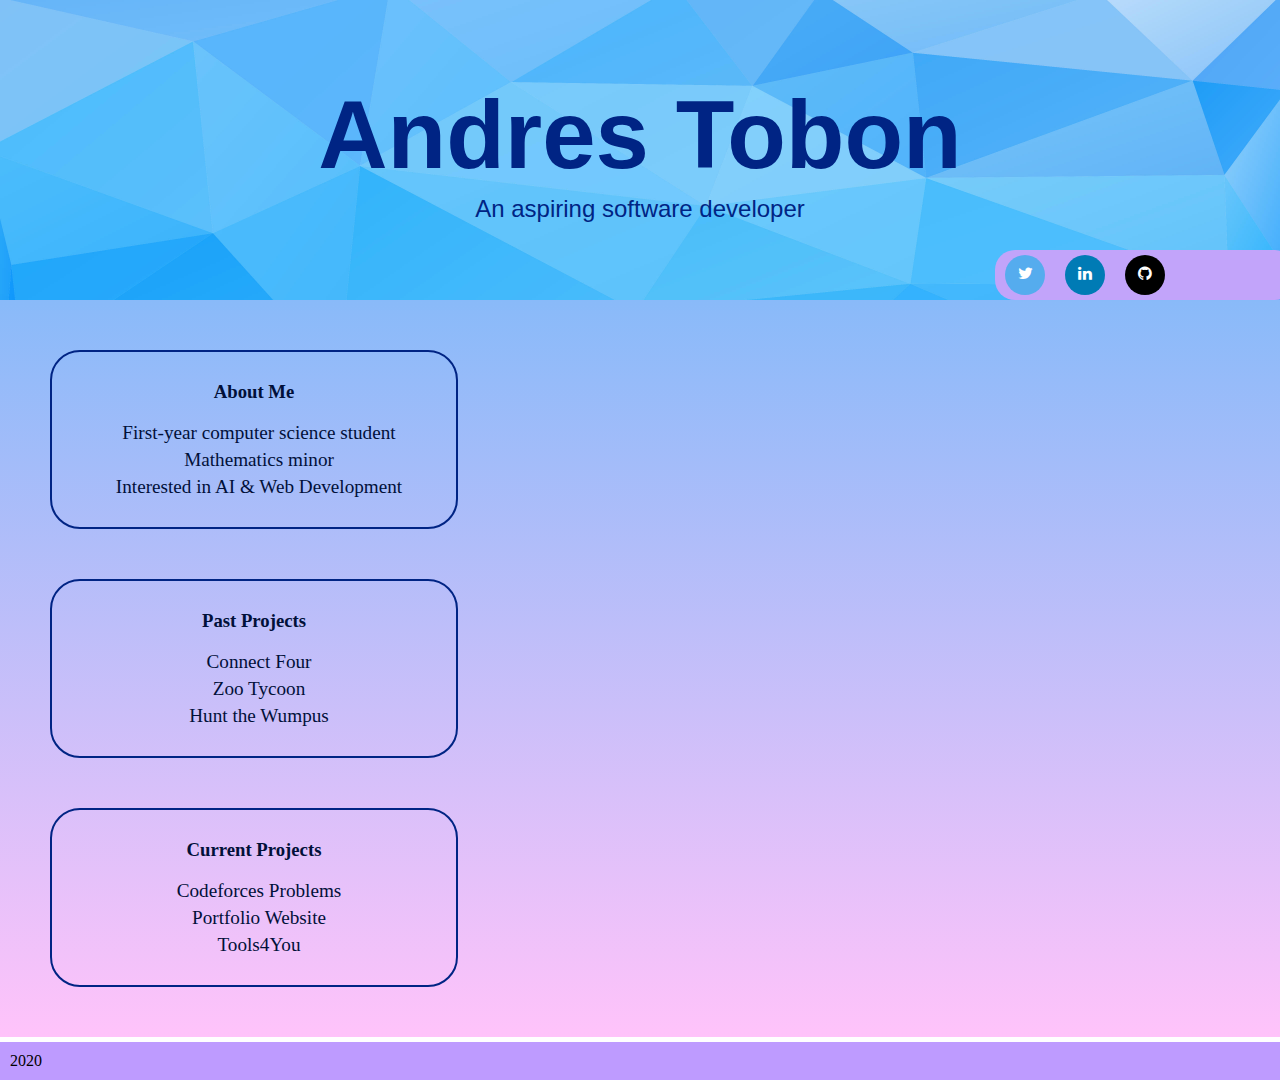
==== home.html @ 0667b895 "Revamped the website from scratch! This is what I have so far!" ====
<!DOCTYPE html>
<html>
    <head>
        <title>Andres Tobon</title>
        <link href="styling.css" rel="stylesheet">
        <link rel="stylesheet" href="https://cdnjs.cloudflare.com/ajax/libs/font-awesome/4.7.0/css/font-awesome.min.css">
        <script src="index.js"></script>
    </head>
    <body>
        <div id="home-header">
            <h1 class="home-title" id="title-name">Andres Tobon</h1>
            <p class="home-title" id="subtitle-name">An aspiring software developer</p>
            <div class="social-media-links">
                <a href="https://twitter.com/alwaysl06681154" class="fa fa-twitter" target="_blank"></a>
                <a href="https://www.linkedin.com/in/tobonandres/" class="fa fa-linkedin" target="_blank"></a>
                <a href="https://github.com/andrest50" class="fa fa-github" target="_blank"></a>
            </div>
        </div>
        <div id="background">
            <div id="about-me-container">
                <div class="about-me-box">
                    <h3>About Me</h3>
                    <ul>
                        <li>First-year computer science student</li>
                        <li>Mathematics minor</li>
                        <li>Interested in AI & Web Development</li>
                    </ul>
                </div>
                <div class="about-me-box">
                    <h3>Past Projects</h3>
                    <ul>
                        <li>Connect Four</li>
                        <li>Zoo Tycoon</li>
                        <li>Hunt the Wumpus</li>
                    </ul>
                </div>
                <div class="about-me-box">
                    <h3>Current Projects</h3>
                    <ul>
                        <li>Codeforces Problems</li>
                        <li>Portfolio Website</li>
                        <li>Tools4You</li>
                    </ul>
                </div>
            </div>
        </div>
        <footer>2020</footer>
    </body>
</html>
---- styling.css ----
html, body {
    margin-top: 0px;
    padding-top: 0px;
    margin-left: 0px;
    position: absolute;
    height: 100%;
    width: 100%;
}

#home-header {
    position: absolute;
    width: 100%;
    height: 300px;
    margin-left: 0px;
    margin-top: 0px;
    background-image: url("background-header.jpg");
    background-size: cover;
    margin-bottom: 0px;
}

.home-title {
    color: #002484;
    text-align: center;
    font-family: "Lucida Sans Unicode", "Lucida Grande", sans-serif;
    font-stretch: ultra-expanded;
    padding: 0;
    margin: 0;
}

#title-name {
    font-size: 6em;
    margin-top: 80px;
}

#subtitle-name {
    font-size: 1.5em;
    margin-top: 5px;
}

.social-media-links {
    position: absolute;
    display: flex;
    background-color: #C2A4FA;
    width: 300px;
    height: 50px;
    top: 250px;
    right: -15px;
    border-radius: 20px;
    z-index: 3;
}

.fa {
    padding: 10px;
    font-size: 30px;
    width: 20px;
    text-align: center;
    text-decoration: none;
    margin: 5px 10px;
    border-radius: 100%;
  }

.fa:hover {
    opacity: 0.7;
}

.fa-twitter {
    background: #55ACEE;
    color: white;
}

.fa-github {
    background: black;
    color: white;
}

.fa-linkedin {
    background: #007bb5;
    color: white;
}

#background {
    position: absolute;
    top: 300px;
    width: 100%;
    margin-top: 0px;
    background: linear-gradient(#89BAF9, #FFC3FA);
}

.about-me-container {
    display: inline-flex;
    flex-wrap: nowrap;
    flex-direction: row;
    justify-content: center;
    align-items: baseline;
    align-content: center;
}

.about-me-box {
    flex: none;
    border: 2px #002484 solid;
    border-radius: 30px;
    width: 30%;
    padding: 10px;
    margin: 50px 0px 50px 50px;
}

.about-me-box h3 {
    color: #011039;
    text-align: center;
}

.about-me-box ul{
    color: #011039;
    text-decoration: none;
    text-align: center;
    list-style-type: none;
    margin-left: -30px;
    font-size: 1.2em;
}

.about-me-box ul li {
    margin: 5px;
}

footer {
    position: absolute;
    bottom: -180px;
    width: 100%;
    padding: 10px;
    background-color: #BE9BFF;
}
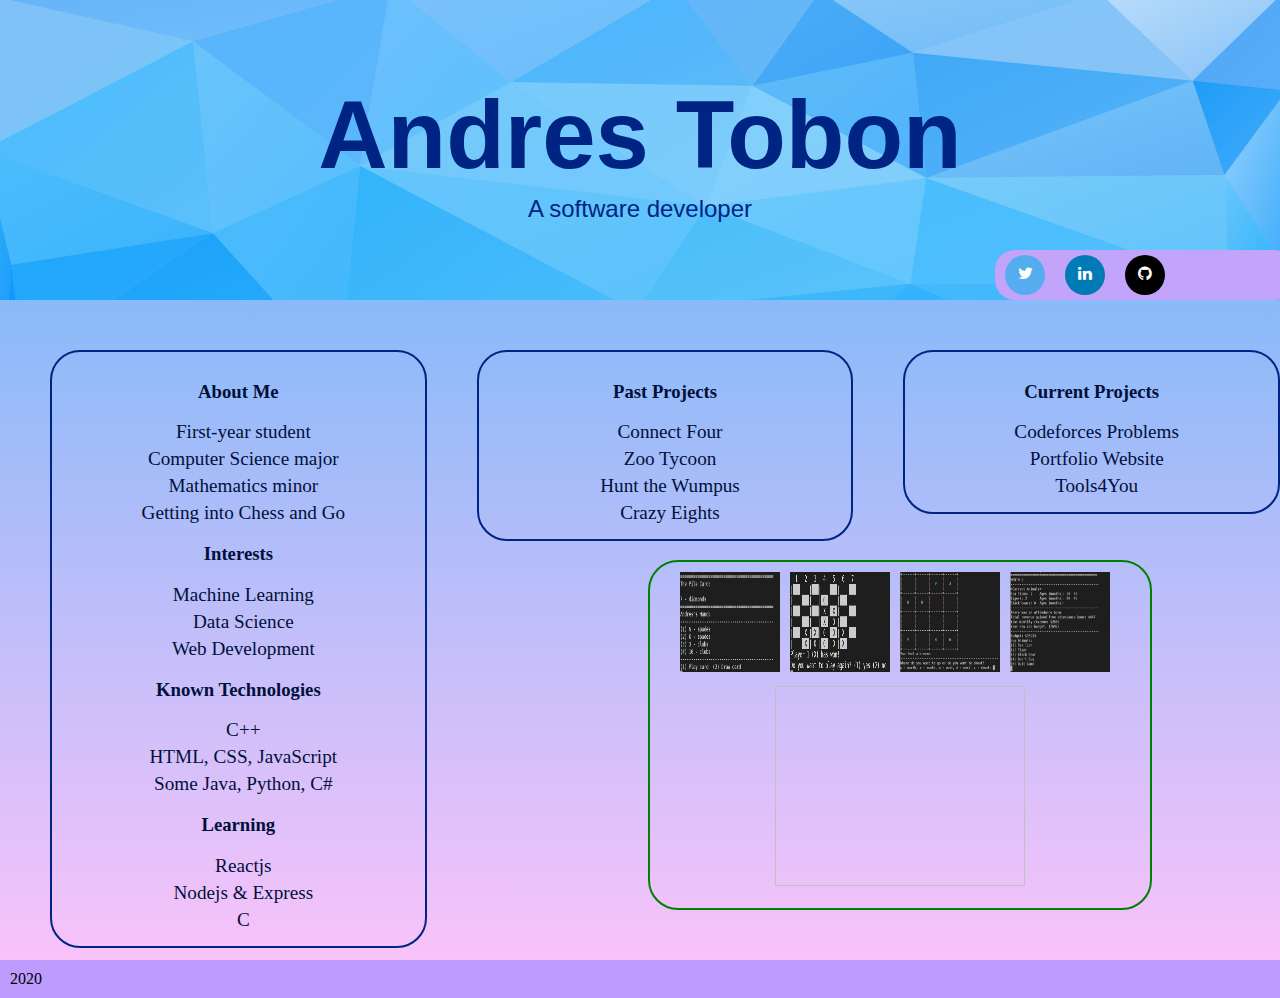
==== commit ac654806: "Updated the website and added a gallery" ====
--- a/home.html
+++ b/home.html
@@ -4,46 +4,87 @@
         <title>Andres Tobon</title>
         <link href="styling.css" rel="stylesheet">
         <link rel="stylesheet" href="https://cdnjs.cloudflare.com/ajax/libs/font-awesome/4.7.0/css/font-awesome.min.css">
-        <script src="index.js"></script>
+        <script src="main.js"></script>
     </head>
     <body>
         <div id="home-header">
             <h1 class="home-title" id="title-name">Andres Tobon</h1>
-            <p class="home-title" id="subtitle-name">An aspiring software developer</p>
+            <p class="home-title" id="subtitle-name">A software developer</p>
             <div class="social-media-links">
-                <a href="https://twitter.com/alwaysl06681154" class="fa fa-twitter" target="_blank"></a>
+                <a href="" class="fa fa-twitter" target="_blank"></a>
                 <a href="https://www.linkedin.com/in/tobonandres/" class="fa fa-linkedin" target="_blank"></a>
                 <a href="https://github.com/andrest50" class="fa fa-github" target="_blank"></a>
             </div>
         </div>
         <div id="background">
-            <div id="about-me-container">
+            <div class="about-me-container">
                 <div class="about-me-box">
                     <h3>About Me</h3>
-                    <ul>
-                        <li>First-year computer science student</li>
+                    <ul class="list">
+                        <li>First-year student</li>
+                        <li>Computer Science major</li>
                         <li>Mathematics minor</li>
-                        <li>Interested in AI & Web Development</li>
+                        <li>Getting into Chess and Go</li>
+                    </ul>
+                    <h3>Interests</h3>
+                    <ul class="list">
+                        <li>Machine Learning</li>
+                        <li>Data Science</li>
+                        <li>Web Development</li>
+                    </ul>
+                    <h3>Known Technologies</h3>
+                    <ul class="list">
+                        <li>C++</li>
+                        <li>HTML, CSS, JavaScript</li>
+                        <li>Some Java, Python, C#</li>
+                    </ul>
+                    <h3>Learning</h3>
+                    <ul class="list">
+                        <li>Reactjs</li>
+                        <li>Nodejs & Express</li>
+                        <li>C</li>
                     </ul>
                 </div>
                 <div class="about-me-box">
                     <h3>Past Projects</h3>
-                    <ul>
+                    <ul class="list">
                         <li>Connect Four</li>
                         <li>Zoo Tycoon</li>
                         <li>Hunt the Wumpus</li>
+                        <li>Crazy Eights</li>
                     </ul>
                 </div>
                 <div class="about-me-box">
                     <h3>Current Projects</h3>
-                    <ul>
+                    <ul class="list">
                         <li>Codeforces Problems</li>
                         <li>Portfolio Website</li>
                         <li>Tools4You</li>
                     </ul>
                 </div>
             </div>
+            <div class="gallery">
+                <div class="row">
+                    <div class="column">
+                        <img class="gallery-images" src="crazy_eights_console.JPG" alt="Crazy eights" onclick="myFunction(this)">
+                    </div>
+                    <div class="column">
+                        <img class="gallery-images" src="connect_four_console.JPG" alt="Connect four" onclick="myFunction(this)">
+                    </div>
+                    <div class="column">
+                        <img class="gallery-images" src="hunt_the_wumpus.jpg" alt="Hunt the wumpus" onclick="myFunction(this)">
+                    </div>
+                    <div class="column">
+                        <img class="gallery-images" src="zoo_tycoon.jpg" alt="Zoo tycoon" onclick="myFunction(this)">
+                    </div>
+                </div>
+                <div class="main-image">
+                    <img id="expandedImg">
+                    <div id="imgtext"></div>
+                    <br>
+                </div>
+            </div>
+            <footer>2020</footer>
         </div>
-        <footer>2020</footer>
     </body>
 </html>--- a/styling.css
+++ b/styling.css
@@ -1,8 +1,13 @@
+/*
+    Things that need fixing:
+        The flexbox right-hand side goes to the very edge of the viewport
+        The gallery div is relative to the background div and not the flexbox (has to be readjusted often)
+*/
+
 html, body {
     margin-top: 0px;
     padding-top: 0px;
     margin-left: 0px;
-    position: absolute;
     height: 100%;
     width: 100%;
 }
@@ -87,7 +92,8 @@
 }
 
 .about-me-container {
-    display: inline-flex;
+    position: relative;
+    display: flex;
     flex-wrap: nowrap;
     flex-direction: row;
     justify-content: center;
@@ -96,7 +102,6 @@
 }
 
 .about-me-box {
-    flex: none;
     border: 2px #002484 solid;
     border-radius: 30px;
     width: 30%;
@@ -109,22 +114,59 @@
     text-align: center;
 }
 
-.about-me-box ul{
+.about-me-box .list{
     color: #011039;
     text-decoration: none;
     text-align: center;
     list-style-type: none;
-    margin-left: -30px;
     font-size: 1.2em;
+    margin: 0px 0px 0px -30px
 }
 
-.about-me-box ul li {
+.about-me-box .list li {
     margin: 5px;
+}
+
+.gallery {
+    border: 2px solid green;
+    border-radius: 30px;
+    width: 500px;
+    float: right;
+    position: absolute;
+    top: 250px;
+    right: 10%;
+    text-align: center;
+    margin-top: 10px;
+}
+
+.row {
+    display: flex;
+    margin: 10px 10px 10px 30px;
+}
+
+.row .column {
+    margin: 0px 10px 0px 0px;
+}
+
+.gallery-images {
+    width: 100px;
+    height: 100px;
+}
+
+#expandedImg {
+    width: 250px;
+    height: 200px;
+}
+
+#imgtext {
+    font-size: 20px;
+    color: darkgreen;
+    margin-left: 10px;
 }
 
 footer {
     position: absolute;
-    bottom: -180px;
+    bottom: 0px;
     width: 100%;
     padding: 10px;
     background-color: #BE9BFF;
